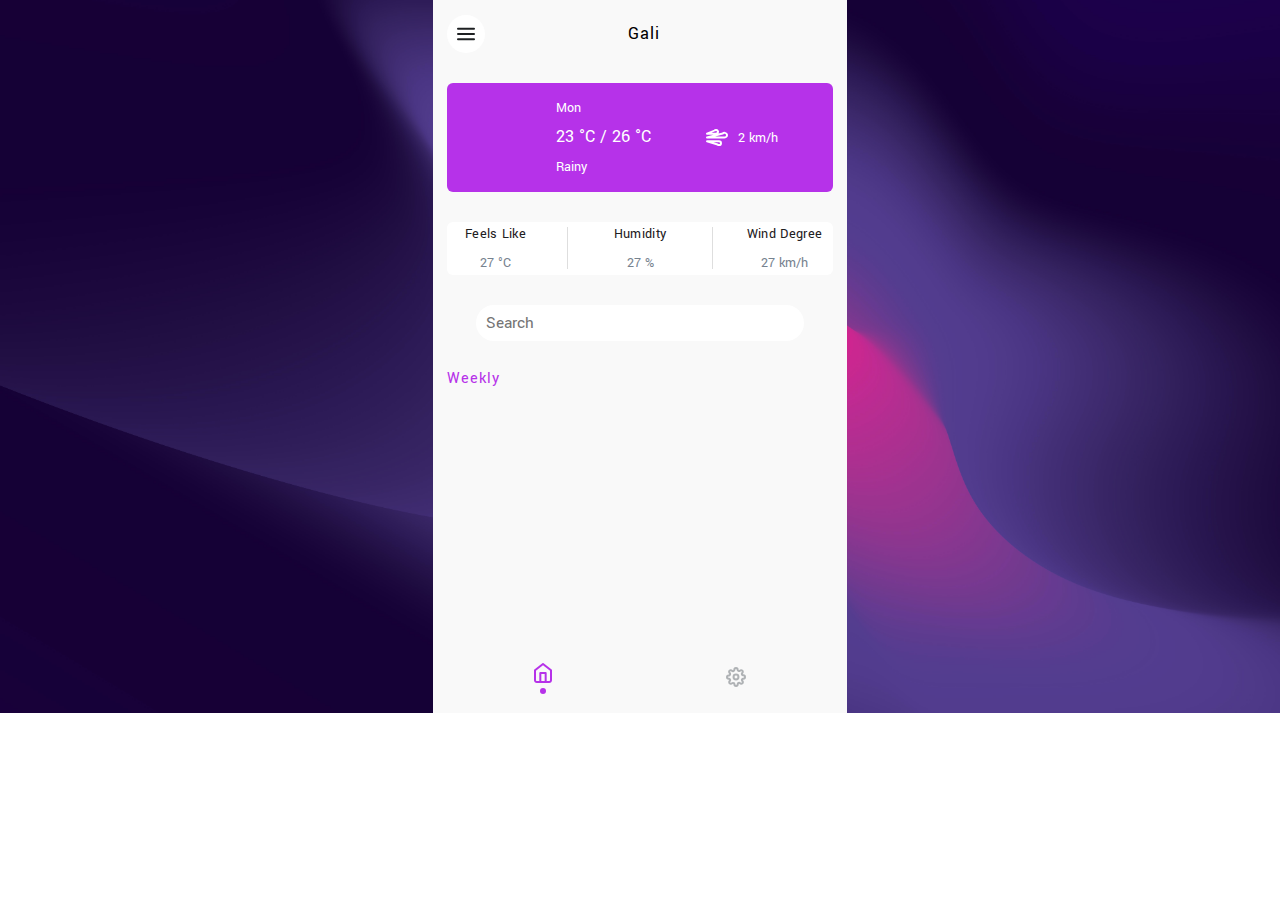
==== index.html @ 11a6e57e "'f'" ====
<!DOCTYPE html>
<html lang="en">
<head>
    <meta charset="UTF-8">
    <meta http-equiv="X-UA-Compatible" content="IE=edge">
    <meta name="viewport" content="width=device-width, initial-scale=1.0">
    <title>Main Page</title>
    <link rel="stylesheet" href="./css/reset.css">
    <link rel="stylesheet" href="./css/style.css">
    <link rel="preconnect" href="https://fonts.googleapis.com">
    <link rel="preconnect" href="https://fonts.gstatic.com" crossorigin>
    <link href="https://fonts.googleapis.com/css2?family=Assistant:wght@200;300;400;500;600;700;800&family=Yantramanav:wght@100;300;400;500;700;900&display=swap" rel="stylesheet">
</head>
<body>

    <div class="cover">
        <div class="background">
           
            <div class="container">
                <div class="header">
                    <div class="topbar">
                        <img src="./icons/menu.svg" alt="menu">
                        <div class="current_place">
                            <img class="loc" src="./icons/loc1 .svg" alt="">
                            <div class="city">Gali</div>
                        </div>
                        
                        <!-- <img src="./icons/settings.svg" alt=""> -->
                        <img class="set" src="./icons/settings.svg" alt="">
                    </div>
                    <!-- <div class="current_date">17 Mon, July 2021</div> -->
                    
                    <div class="weather_icon">
                        <div class="content">
                            <div class="img">
                                <img src="http://openweathermap.org/img/wn//10d@2x.png" alt="">
                            </div>
                            <div class="days">
                                <div id="date" class="day">Mon</div>
                                <div class="temperatue">23 °C / 26 °C</div>
                                <div class="weather_type">
                                    <div class="sun">Rainy</div>
                                </div>
                            </div>
                            <div class="windy">
                                <img src="./icons/menu/rain.svg" alt="">
                                <h2>2 km/h</h2>
                            </div>
                        </div>
                    </div>
                    <!-- <div class="curr-weather">
                        <h2>Sunny</h2>
                    </div> -->
                    <div class="features">
                        <div class="details">
                            <h2>Feels Like</h2>
                            <h3 id="temp">27 °C</h3>
                        </div>
                        
                        <div class="line"></div>
                        <div class="details">
                            <h2>Humidity</h2>
                            <h3 id="humidity">27 %</h3>
                        </div>
                        <div class="line"></div>
                        <div class="details">
                            <h2>Wind Degree</h2>
                            <h3 id="wind">27 km/h</h3>
                        </div>
                    </div>
                    <div class="search">
                        <input class="text_box" type="text" placeholder="Search">
                    </div>
                    <div class="title">Weekly</div>
                    <div class="forecast">
                        <div class="overflow">
                            
                        </div>
                    </div>
                    <div class="menu_bar">
                        <div class="icons">
                            <img class="home" src="./icons/menu/active_home.svg" alt="">
                            <a href="file:///C:/Users/user/Desktop/javascript/forecast/settings/forecast.html"><img class="setting" src="./icons/menu/setting.svg" alt=""></a>
                        </div>     
                    </div>
                </div>
            </div>
        </div>
    </div>
    <script src="https://cdnjs.cloudflare.com/ajax/libs/moment.js/2.29.1/moment.min.js" integrity="sha512-qTXRIMyZIFb8iQcfjXWCO8+M5Tbc38Qi5WzdPOYZHIlZpzBHG3L3by84BBBOiRGiEb7KKtAOAs5qYdUiZiQNNQ==" crossorigin="anonymous" referrerpolicy="no-referrer"></script>

    <script src="./js/script.js"></script>
</body>
</html>
---- css/style.css ----
/* Chrome, Edge, and Safari */
 *::-webkit-scrollbar {
    width: 12px;
  }

  *::-webkit-scrollbar-track {
    background: #ffffff;
  }

  *::-webkit-scrollbar-thumb {
    background-color: #B632E9;
    border-radius: 10px;
    border: 3px solid #ffffff;
  }
.cover{
    background-image: url(../img/3.jpg);
    background-position: center;
    background-size: cover;
}

.background{
    margin: 0 auto;
    width: 414px;
    background-color: #F9F9F9;
    height: 100vh;
    max-height: 713px;
    font-family: 'Yantramanav', sans-serif;
}

.container{
    width: calc(100% - 28px);
    height: 100vh;
    margin: 0 auto;
}

.header{

}

.set{
    opacity: 0%;
    cursor: unset!important;
}

.topbar{
    display: flex;
    align-items: center;
    justify-content: space-between;
    padding-top: 15px;
    margin-bottom: 30px;
}

.topbar img{
    cursor: pointer;
}

.topbar .city{
    letter-spacing: 1px;
    font-size: 18px;
}

.topbar a img{
    opacity: 0%;
    cursor: default;
}

.current_place{
    display: flex;
    align-items: center;
    width: 200px;
    justify-content: center;
}

.loc{
    max-width: 15px;
    margin-right: 8px;
}

.daily{
    /* margin-right: 154px; */
    color: #77838F;
    cursor: pointer;
}

.weekly{
    color: #B632E9;
    cursor: pointer;
}

.current_date{
    margin-top: 28px;
    font-size: 14px;
    color: #77838F;
    margin-bottom: 30px;
}

.weather_icon{
    
}

.features{
    display: flex;
    justify-content: space-between;
    background-color: white;
    padding: 5px;
    border-radius: 6px;
    margin-bottom: 30px;
}

.features h2{
    letter-spacing: 0.3px;
    color: #1E2022;
    font-size: 14px;
}

.features h3{
    margin-top: 15px;
    color: #77838F;
    font-size: 14px;
}

.details{
    width: 87px;
    max-width: 95px;
    display: flex;
    flex-direction: column;
    align-items: center;
}

.line{
    width: 1.2px;
    height: 42px;
    opacity: 70%;
    background: #d0d0d0;
}

.search{
    width: 100%;
    margin: 30px 0px;
    display: flex;
    justify-content: center;
}

input{
    border: none;
    outline: none;
    padding: 7px 10px;
    border-radius: 24px;
    background-color: #fff;
    color: #000;
    font-family: inherit;
    font-size: 105%;
    width: 80%;
}

.title{
    color: #B632E9;
    letter-spacing: 1px;
    margin-bottom: 22px;
}

.forecast{
    /* width: calc(100% - 28px);
    margin: 0 auto; */
}

.overflow{
    height: 238px;
    overflow-y: auto;
    overflow-x: hidden;
}

.space{
    /* width: 369px; */
    height: 120px;
    background-color: #FFFFFF;
    border-radius: 6px;
    box-shadow: -10px 10px 20px -20px;
    margin-bottom: 10px;
}

.cont{
    width: 90%;
    margin: 0 auto;
}

.space_top h2{
    padding-top: 7px;
    font-weight: 500;
    font-size: 14px;
    color: #1E2022;
}

.space_mid{
    display: flex;
    align-items: center;
    justify-content: space-between;
}

.first h3{
    font-size: 14px;
    text-transform: capitalize;
}

.first img{
    margin-right: 12px;
}

.week_temp{
    color: #77838F;
    font-size: 14px;
}

.first {
    display: flex;
    align-items: center;
}

.menu_bar{

}



.menu_bar .icons{
    display: flex;
    align-items: center;
    justify-content: space-around;
    width: 100%;
    height: 63px;
    background-color: #f9f9f9;
}

.menu_bar img{
    cursor: pointer;
    /* width: 18px;
    height: 18px; */
}

.weather_icon{
    width: 386px;
    height: 109px;
    background-color: #B632E9;
    border-radius: 6px;
    color: #fff;
    display: flex;
    justify-content: center;
    align-items: center;
    margin-bottom: 30px;
}

.content{
    display: flex;
    justify-content: space-evenly;
    width: 100%;
    height: 100%;
    align-items: center;
}

.weather_type, .day{
    font-size: 14px;
}

.temperatue {
    font-size: 18px;
}

.days{
    display: flex;
    flex-direction: column;
    height: 90%;
    justify-content: space-evenly;
}

.windy{
    display: flex;
    align-items: center;
}

.windy img{
    margin-right: 10px;
}

.windy h2{
    font-size: 14px;
}

.sun{
    text-transform: capitalize;
}
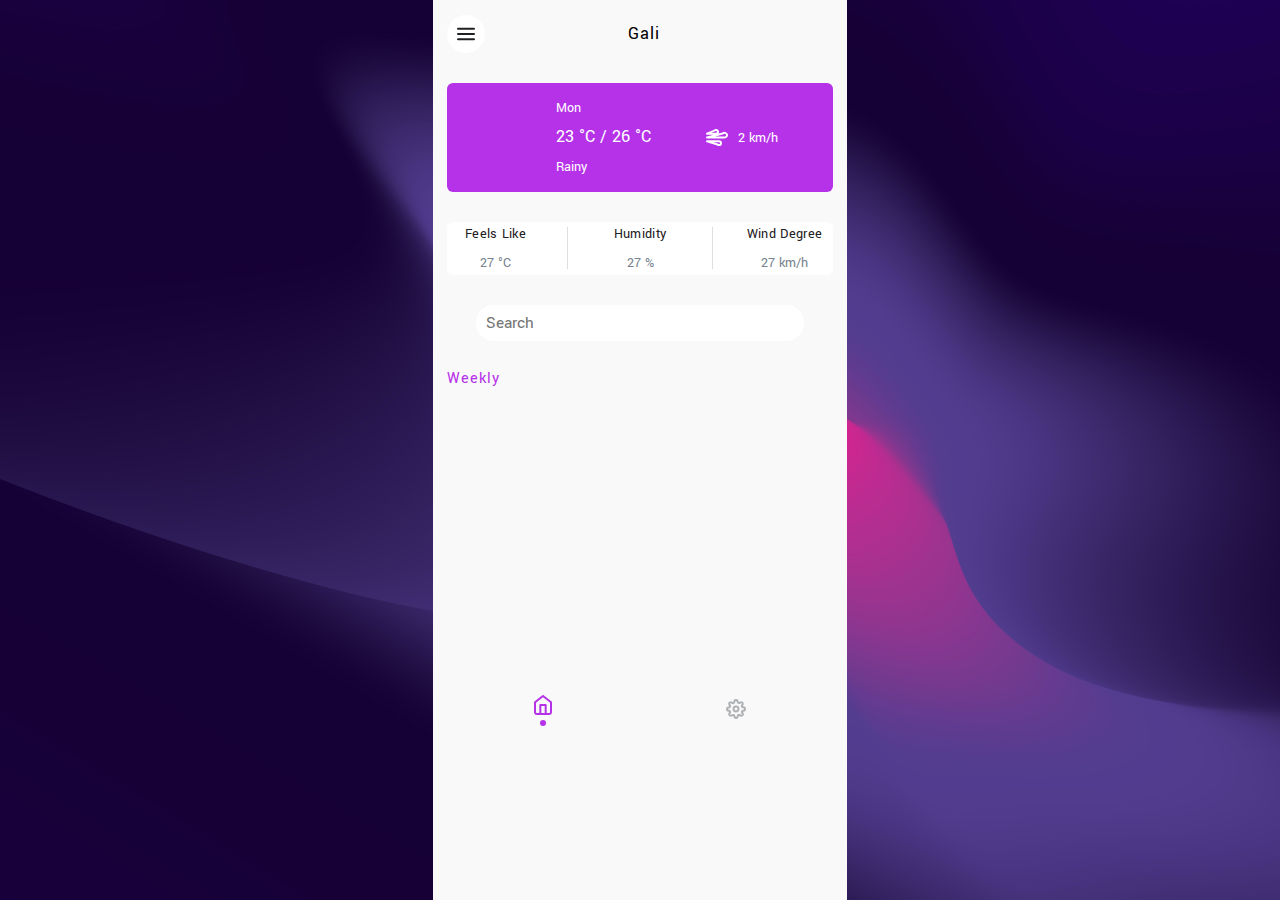
==== commit a64df525: "'f'" ====
--- a/index.html
+++ b/index.html
@@ -24,12 +24,8 @@
                             <img class="loc" src="./icons/loc1 .svg" alt="">
                             <div class="city">Gali</div>
                         </div>
-                        
-                        <!-- <img src="./icons/settings.svg" alt=""> -->
                         <img class="set" src="./icons/settings.svg" alt="">
                     </div>
-                    <!-- <div class="current_date">17 Mon, July 2021</div> -->
-                    
                     <div class="weather_icon">
                         <div class="content">
                             <div class="img">
@@ -48,9 +44,6 @@
                             </div>
                         </div>
                     </div>
-                    <!-- <div class="curr-weather">
-                        <h2>Sunny</h2>
-                    </div> -->
                     <div class="features">
                         <div class="details">
                             <h2>Feels Like</h2>
@@ -80,7 +73,7 @@
                     <div class="menu_bar">
                         <div class="icons">
                             <img class="home" src="./icons/menu/active_home.svg" alt="">
-                            <a href="file:///C:/Users/user/Desktop/javascript/forecast/settings/forecast.html"><img class="setting" src="./icons/menu/setting.svg" alt=""></a>
+                            <a href="https://tsula21.github.io/forecast-settings/"><img class="setting" src="./icons/menu/setting.svg" alt=""></a>
                         </div>     
                     </div>
                 </div>
--- a/css/style.css
+++ b/css/style.css
@@ -16,6 +16,7 @@
     background-image: url(../img/3.jpg);
     background-position: center;
     background-size: cover;
+    height: 100vh;
 }
 
 .background{
@@ -23,13 +24,11 @@
     width: 414px;
     background-color: #F9F9F9;
     height: 100vh;
-    max-height: 713px;
     font-family: 'Yantramanav', sans-serif;
 }
 
 .container{
     width: calc(100% - 28px);
-    height: 100vh;
     margin: 0 auto;
 }
 
@@ -165,7 +164,7 @@
 }
 
 .overflow{
-    height: 238px;
+    height: 270px;
     overflow-y: auto;
     overflow-x: hidden;
 }
